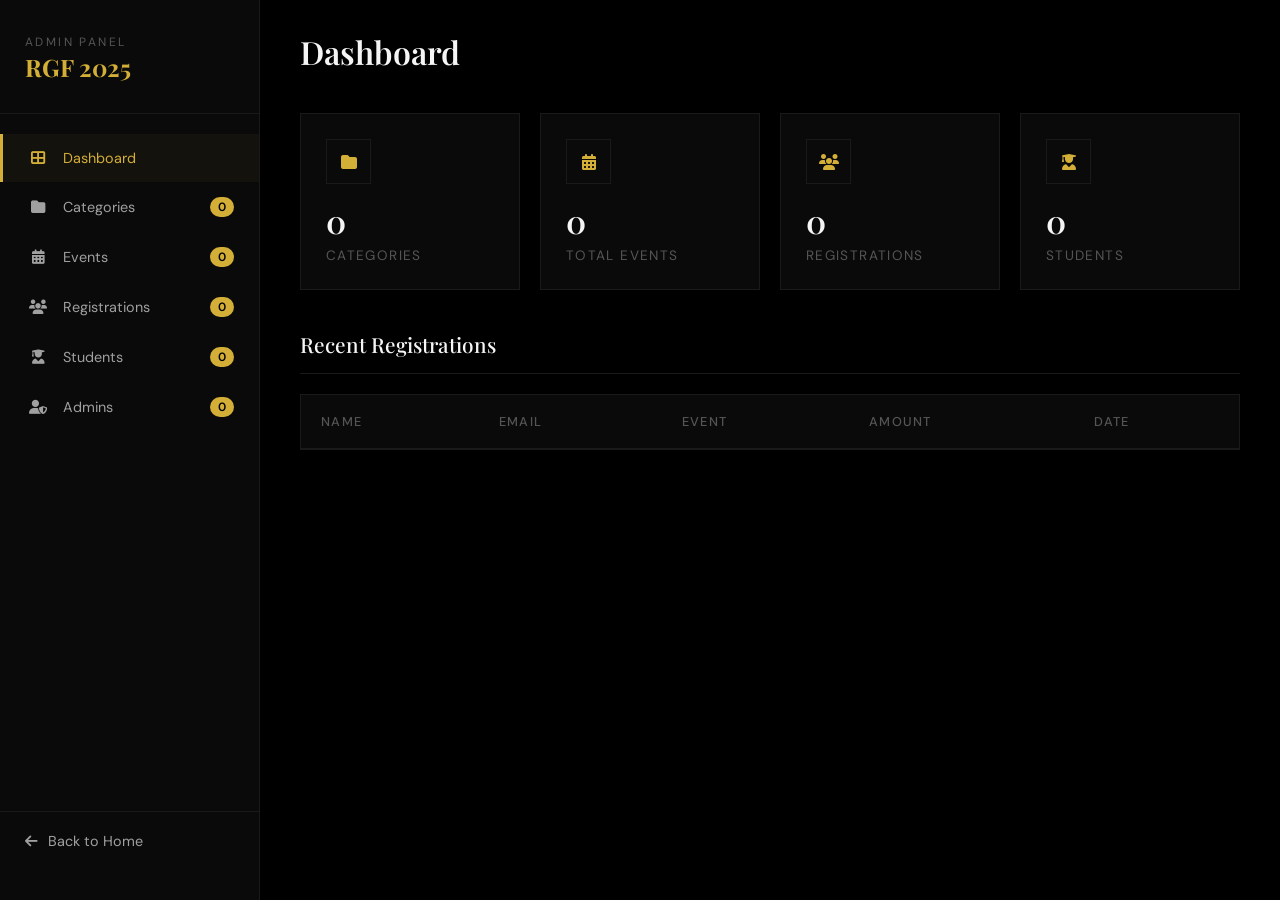
==== webtech/webtechapp/templates/webtechapp/admin_dashboard.html @ 16cd63b8 "admin customize" ====
<!DOCTYPE html>
<html lang="en">
<head>
  <meta charset="UTF-8" />
  <meta name="viewport" content="width=device-width, initial-scale=1.0" />
  <title>Admin Dashboard // RGF 2025</title>
  <link href="https://fonts.googleapis.com/css2?family=Playfair+Display:wght@400;500;600;700&family=DM+Sans:wght@400;500;600;700&family=Cormorant+Garamond:wght@400;500;600&display=swap" rel="stylesheet">
  <link rel="stylesheet" href="https://cdnjs.cloudflare.com/ajax/libs/font-awesome/6.4.0/css/all.min.css">
  <style>
    :root {
      --bg-primary: #000000;
      --bg-secondary: #0a0a0a;
      --bg-card: #0d0d0d;
      --bg-elevated: #141414;
      --text-primary: #f5f5f5;
      --text-secondary: #a0a0a0;
      --text-muted: #555555;
      --accent-gold: #d4af37;
      --accent-copper: #b87333;
      --border-subtle: #1a1a1a;
    }

    * {
      margin: 0;
      padding: 0;
      box-sizing: border-box;
    }

    body {
      font-family: 'DM Sans', sans-serif;
      background: #000000;
      color: var(--text-primary);
      min-height: 100vh;
    }

    .sidebar {
      position: fixed;
      left: 0;
      top: 0;
      width: 260px;
      height: 100vh;
      background: #0a0a0a;
      border-right: 1px solid var(--border-subtle);
      padding: 30px 0;
      display: flex;
      flex-direction: column;
      z-index: 100;
    }

    .sidebar-logo {
      padding: 0 25px 30px;
      border-bottom: 1px solid var(--border-subtle);
      margin-bottom: 20px;
    }

    .sidebar-logo h2 {
      font-family: 'Playfair Display', serif;
      font-size: 1.5rem;
      color: var(--accent-gold);
    }

    .sidebar-logo span {
      font-size: 0.75rem;
      color: var(--text-muted);
      text-transform: uppercase;
      letter-spacing: 0.2em;
    }

    .sidebar-nav {
      flex: 1;
    }

    .nav-item {
      display: flex;
      align-items: center;
      gap: 15px;
      padding: 15px 25px;
      color: var(--text-secondary);
      text-decoration: none;
      font-size: 0.9rem;
      transition: all 0.3s;
      cursor: pointer;
      border-left: 3px solid transparent;
    }

    .nav-item:hover, .nav-item.active {
      background: rgba(212, 175, 55, 0.05);
      color: var(--accent-gold);
      border-left-color: var(--accent-gold);
    }

    .nav-item i {
      width: 20px;
      text-align: center;
    }

    .nav-item .badge {
      margin-left: auto;
      background: var(--accent-gold);
      color: #000000;
      padding: 2px 8px;
      border-radius: 10px;
      font-size: 0.75rem;
      font-weight: 600;
    }

    .sidebar-footer {
      padding: 20px 25px;
      border-top: 1px solid var(--border-subtle);
    }

    .back-btn {
      display: flex;
      align-items: center;
      gap: 10px;
      color: var(--text-secondary);
      text-decoration: none;
      font-size: 0.9rem;
      transition: color 0.3s;
    }

    .back-btn:hover {
      color: var(--accent-gold);
    }

    .main-content {
      margin-left: 260px;
      padding: 30px 40px;
    }

    .page-header {
      display: flex;
      justify-content: space-between;
      align-items: center;
      margin-bottom: 40px;
    }

    .page-title {
      font-family: 'Playfair Display', serif;
      font-size: 2rem;
      font-weight: 600;
    }

    .add-btn {
      display: inline-flex;
      align-items: center;
      gap: 8px;
      padding: 12px 24px;
      background: transparent;
      border: 1px solid var(--accent-gold);
      color: var(--accent-gold);
      font-family: 'DM Sans', sans-serif;
      font-size: 0.85rem;
      font-weight: 500;
      cursor: pointer;
      transition: all 0.3s;
    }

    .add-btn:hover {
      background: var(--accent-gold);
      color: #000000;
    }

    .dashboard-grid {
      display: grid;
      grid-template-columns: repeat(4, 1fr);
      gap: 20px;
      margin-bottom: 40px;
    }

    .stat-card {
      background: #0a0a0a;
      border: 1px solid var(--border-subtle);
      padding: 25px;
    }

    .stat-card .icon {
      width: 45px;
      height: 45px;
      display: flex;
      align-items: center;
      justify-content: center;
      border: 1px solid var(--border-subtle);
      margin-bottom: 15px;
      color: var(--accent-gold);
    }

    .stat-card .value {
      font-family: 'Playfair Display', serif;
      font-size: 2rem;
      font-weight: 600;
      margin-bottom: 5px;
    }

    .stat-card .label {
      font-size: 0.85rem;
      color: var(--text-muted);
      text-transform: uppercase;
      letter-spacing: 0.1em;
    }

    .section-title {
      font-family: 'Playfair Display', serif;
      font-size: 1.3rem;
      font-weight: 500;
      margin-bottom: 20px;
      padding-bottom: 15px;
      border-bottom: 1px solid var(--border-subtle);
      display: flex;
      justify-content: space-between;
      align-items: center;
    }

    .section-title .count {
      font-size: 0.85rem;
      color: var(--text-muted);
    }

    .table-wrapper {
      background: #0a0a0a;
      border: 1px solid var(--border-subtle);
      overflow-x: auto;
      margin-bottom: 40px;
    }

    table {
      width: 100%;
      border-collapse: collapse;
    }

    th, td {
      padding: 18px 20px;
      text-align: left;
      border-bottom: 1px solid var(--border-subtle);
    }

    th {
      font-size: 0.8rem;
      text-transform: uppercase;
      letter-spacing: 0.1em;
      color: var(--text-muted);
      font-weight: 500;
    }

    td {
      font-size: 0.9rem;
    }

    tr:hover {
      background: #0d0d0d;
    }

    .action-btns {
      display: flex;
      gap: 8px;
    }

    .action-btn {
      width: 32px;
      height: 32px;
      display: flex;
      align-items: center;
      justify-content: center;
      border: 1px solid var(--border-subtle);
      background: transparent;
      color: var(--text-secondary);
      cursor: pointer;
      transition: all 0.3s;
    }

    .action-btn:hover {
      border-color: var(--accent-gold);
      color: var(--accent-gold);
    }

    .action-btn.delete:hover {
      border-color: #ff4444;
      color: #ff4444;
    }

    .tab-content {
      display: none;
    }

    .tab-content.active {
      display: block;
    }

    .empty-state {
      text-align: center;
      padding: 60px 20px;
      color: var(--text-muted);
    }

    .empty-state i {
      font-size: 3rem;
      margin-bottom: 15px;
      opacity: 0.3;
    }

    /* Modal */
    .modal-overlay {
      position: fixed;
      top: 0;
      left: 0;
      width: 100%;
      height: 100%;
      background: rgba(0, 0, 0, 0.9);
      display: none;
      justify-content: center;
      align-items: center;
      z-index: 1000;
    }

    .modal-overlay.active {
      display: flex;
    }

    .modal {
      background: #0a0a0a;
      border: 1px solid var(--border-subtle);
      padding: 35px;
      max-width: 500px;
      width: 90%;
      max-height: 90vh;
      overflow-y: auto;
    }

    .modal-title {
      font-family: 'Playfair Display', serif;
      font-size: 1.5rem;
      margin-bottom: 25px;
    }

    .form-group {
      margin-bottom: 20px;
    }

    .form-label {
      display: block;
      font-size: 0.85rem;
      text-transform: uppercase;
      letter-spacing: 0.1em;
      color: var(--text-secondary);
      margin-bottom: 8px;
    }

    .form-input, .form-select, .form-textarea {
      width: 100%;
      padding: 12px 15px;
      background: #0d0d0d;
      border: 1px solid var(--border-subtle);
      color: var(--text-primary);
      font-family: 'DM Sans', sans-serif;
      font-size: 0.95rem;
    }

    .form-input:focus, .form-select:focus, .form-textarea:focus {
      outline: none;
      border-color: var(--accent-gold);
    }

    .form-textarea {
      min-height: 100px;
      resize: vertical;
    }

    .form-actions {
      display: flex;
      gap: 15px;
      margin-top: 25px;
    }

    .form-btn {
      flex: 1;
      padding: 12px;
      font-family: 'DM Sans', sans-serif;
      font-size: 0.9rem;
      font-weight: 500;
      cursor: pointer;
      transition: all 0.3s;
    }

    .form-btn.primary {
      background: var(--accent-gold);
      border: none;
      color: #000000;
    }

    .form-btn.primary:hover {
      background: #e5c14b;
    }

    .form-btn.secondary {
      background: transparent;
      border: 1px solid var(--border-subtle);
      color: var(--text-secondary);
    }

    .form-btn.secondary:hover {
      border-color: var(--text-secondary);
    }

    .close-modal {
      position: absolute;
      top: 20px;
      right: 20px;
      background: none;
      border: none;
      color: var(--text-muted);
      font-size: 1.5rem;
      cursor: pointer;
    }

    .events-grid {
      display: grid;
      grid-template-columns: repeat(auto-fill, minmax(280px, 1fr));
      gap: 20px;
      margin-top: 20px;
    }

    .event-card {
      background: #0d0d0d;
      border: 1px solid var(--border-subtle);
      padding: 0;
      overflow: hidden;
    }

    .event-card img {
      width: 100%;
      height: 150px;
      object-fit: cover;
    }

    .event-card-body {
      padding: 20px;
    }

    .event-card-title {
      font-family: 'Playfair Display', serif;
      font-size: 1.1rem;
      font-weight: 500;
      margin-bottom: 8px;
    }

    .event-card-desc {
      font-size: 0.85rem;
      color: var(--text-secondary);
      margin-bottom: 12px;
      line-height: 1.5;
    }

    .event-card-price {
      color: var(--accent-copper);
      font-weight: 600;
    }

    .event-card-actions {
      display: flex;
      gap: 10px;
      margin-top: 15px;
    }

    @media (max-width: 1200px) {
      .dashboard-grid {
        grid-template-columns: repeat(2, 1fr);
      }
    }

    @media (max-width: 768px) {
      .sidebar {
        width: 100%;
        height: auto;
        position: relative;
      }

      .main-content {
        margin-left: 0;
        padding: 20px;
      }

      .dashboard-grid {
        grid-template-columns: 1fr;
      }
    }
  </style>
</head>
<body>
  <aside class="sidebar">
    <div class="sidebar-logo">
      <span>Admin Panel</span>
      <h2>RGF 2025</h2>
    </div>
    <nav class="sidebar-nav">
      <a class="nav-item active" data-tab="dashboard">
        <i class="fas fa-th-large"></i>
        Dashboard
      </a>
      <a class="nav-item" data-tab="categories">
        <i class="fas fa-folder"></i>
        Categories
        <span class="badge" id="catCount">0</span>
      </a>
      <a class="nav-item" data-tab="events">
        <i class="fas fa-calendar-alt"></i>
        Events
        <span class="badge" id="eventCount">0</span>
      </a>
      <a class="nav-item" data-tab="registrations">
        <i class="fas fa-users"></i>
        Registrations
        <span class="badge" id="regCount">0</span>
      </a>
      <a class="nav-item" data-tab="students">
        <i class="fas fa-user-graduate"></i>
        Students
        <span class="badge" id="studentCount">0</span>
      </a>
      <a class="nav-item" data-tab="admins">
        <i class="fas fa-user-shield"></i>
        Admins
        <span class="badge" id="adminCount">0</span>
      </a>
    </nav>
    <div class="sidebar-footer">
      <a href="{% url 'index' %}" class="back-btn">
        <i class="fas fa-arrow-left"></i>
        Back to Home
      </a>
    </div>
  </aside>

  <main class="main-content">
    <div class="page-header">
      <h1 class="page-title" id="pageTitle">Dashboard</h1>
    </div>

    <!-- Dashboard Tab -->
    <div class="tab-content active" id="dashboard">
      <div class="dashboard-grid">
        <div class="stat-card">
          <div class="icon"><i class="fas fa-folder"></i></div>
          <div class="value" id="totalCategories">0</div>
          <div class="label">Categories</div>
        </div>
        <div class="stat-card">
          <div class="icon"><i class="fas fa-calendar-alt"></i></div>
          <div class="value" id="totalEvents">0</div>
          <div class="label">Total Events</div>
        </div>
        <div class="stat-card">
          <div class="icon"><i class="fas fa-users"></i></div>
          <div class="value" id="totalRegistrations">0</div>
          <div class="label">Registrations</div>
        </div>
        <div class="stat-card">
          <div class="icon"><i class="fas fa-user-graduate"></i></div>
          <div class="value" id="totalStudents">0</div>
          <div class="label">Students</div>
        </div>
      </div>

      <h3 class="section-title">Recent Registrations</h3>
      <div class="table-wrapper">
        <table>
          <thead>
            <tr>
              <th>Name</th>
              <th>Email</th>
              <th>Event</th>
              <th>Amount</th>
              <th>Date</th>
            </tr>
          </thead>
          <tbody id="recentRegistrations"></tbody>
        </table>
      </div>
    </div>

    <!-- Categories Tab -->
    <div class="tab-content" id="categories">
      <div class="section-title">
        <span>Event Categories</span>
        <button class="add-btn" onclick="openCategoryModal()">
          <i class="fas fa-plus"></i> Add Category
        </button>
      </div>
      <div class="table-wrapper">
        <table>
          <thead>
            <tr>
              <th>Name</th>
              <th>Icon</th>
              <th>Description</th>
              <th>Events</th>
              <th>Actions</th>
            </tr>
          </thead>
          <tbody id="categoriesTable"></tbody>
        </table>
      </div>
    </div>

    <!-- Events Tab -->
    <div class="tab-content" id="events">
      <div class="section-title">
        <span>All Events</span>
        <button class="add-btn" onclick="openEventModal()">
          <i class="fas fa-plus"></i> Add Event
        </button>
      </div>
      <div class="events-grid" id="eventsGrid"></div>
    </div>

    <!-- Registrations Tab -->
    <div class="tab-content" id="registrations">
      <div class="section-title">
        <span>Event Registrations</span>
      </div>
      <div class="table-wrapper">
        <table>
          <thead>
            <tr>
              <th>ID</th>
              <th>Name</th>
              <th>Email</th>
              <th>Phone</th>
              <th>Event</th>
              <th>Amount</th>
              <th>Actions</th>
            </tr>
          </thead>
          <tbody id="registrationsTable"></tbody>
        </table>
      </div>
    </div>

    <!-- Students Tab -->
    <div class="tab-content" id="students">
      <div class="section-title">
        <span>Registered Students</span>
        <button class="add-btn" onclick="openStudentModal()">
          <i class="fas fa-plus"></i> Add Student
        </button>
      </div>
      <div class="table-wrapper">
        <table>
          <thead>
            <tr>
              <th>ID</th>
              <th>Name</th>
              <th>Email</th>
              <th>Phone</th>
              <th>Joined</th>
              <th>Actions</th>
            </tr>
          </thead>
          <tbody id="studentsTable"></tbody>
        </table>
      </div>
    </div>

    <!-- Admins Tab -->
    <div class="tab-content" id="admins">
      <div class="section-title">
        <span>Admin Users</span>
        <button class="add-btn" onclick="openAdminModal()">
          <i class="fas fa-plus"></i> Add Admin
        </button>
      </div>
      <div class="table-wrapper">
        <table>
          <thead>
            <tr>
              <th>ID</th>
              <th>Username</th>
              <th>Created</th>
              <th>Actions</th>
            </tr>
          </thead>
          <tbody id="adminsTable"></tbody>
        </table>
      </div>
    </div>
  </main>

  <!-- Category Modal -->
  <div class="modal-overlay" id="categoryModal">
    <div class="modal">
      <button class="close-modal" onclick="closeModal('categoryModal')">&times;</button>
      <h2 class="modal-title" id="categoryModalTitle">Add Category</h2>
      <form id="categoryForm">
        <input type="hidden" id="categoryId">
        <div class="form-group">
          <label class="form-label">Category Name</label>
          <input type="text" class="form-input" id="categoryName" required>
        </div>
        <div class="form-group">
          <label class="form-label">Icon (SVG path name)</label>
          <select class="form-select" id="categoryIcon">
            <option value="cpu">CPU / Technical</option>
            <option value="palette">Palette / Cultural</option>
            <option value="wrench">Wrench / Workshop</option>
            <option value="trophy">Trophy / Sports</option>
            <option value="microphone">Microphone / Pro-Show</option>
            <option value="rocket">Rocket / Start-Up</option>
          </select>
        </div>
        <div class="form-group">
          <label class="form-label">Description</label>
          <textarea class="form-textarea" id="categoryDesc"></textarea>
        </div>
        <div class="form-actions">
          <button type="button" class="form-btn secondary" onclick="closeModal('categoryModal')">Cancel</button>
          <button type="submit" class="form-btn primary">Save</button>
        </div>
      </form>
    </div>
  </div>

  <!-- Event Modal -->
  <div class="modal-overlay" id="eventModal">
    <div class="modal">
      <button class="close-modal" onclick="closeModal('eventModal')">&times;</button>
      <h2 class="modal-title" id="eventModalTitle">Add Event</h2>
      <form id="eventForm">
        <input type="hidden" id="eventId">
        <div class="form-group">
          <label class="form-label">Category</label>
          <select class="form-select" id="eventCategory" required></select>
        </div>
        <div class="form-group">
          <label class="form-label">Event Name</label>
          <input type="text" class="form-input" id="eventName" required>
        </div>
        <div class="form-group">
          <label class="form-label">Description</label>
          <textarea class="form-textarea" id="eventDesc"></textarea>
        </div>
        <div class="form-group">
          <label class="form-label">Price (₹)</label>
          <input type="number" class="form-input" id="eventPrice" required>
        </div>
        <div class="form-group">
          <label class="form-label">Image URL</label>
          <input type="url" class="form-input" id="eventImage">
        </div>
        <div class="form-actions">
          <button type="button" class="form-btn secondary" onclick="closeModal('eventModal')">Cancel</button>
          <button type="submit" class="form-btn primary">Save</button>
        </div>
      </form>
    </div>
  </div>

  <!-- Student Modal -->
  <div class="modal-overlay" id="studentModal">
    <div class="modal">
      <button class="close-modal" onclick="closeModal('studentModal')">&times;</button>
      <h2 class="modal-title" id="studentModalTitle">Add Student</h2>
      <form id="studentForm">
        <input type="hidden" id="studentId">
        <div class="form-group">
          <label class="form-label">Name</label>
          <input type="text" class="form-input" id="studentName" required>
        </div>
        <div class="form-group">
          <label class="form-label">Email</label>
          <input type="email" class="form-input" id="studentEmail">
        </div>
        <div class="form-group">
          <label class="form-label">Phone</label>
          <input type="text" class="form-input" id="studentPhone">
        </div>
        <div class="form-group">
          <label class="form-label">Password</label>
          <input type="password" class="form-input" id="studentPassword">
        </div>
        <div class="form-actions">
          <button type="button" class="form-btn secondary" onclick="closeModal('studentModal')">Cancel</button>
          <button type="submit" class="form-btn primary">Save</button>
        </div>
      </form>
    </div>
  </div>

  <!-- Admin Modal -->
  <div class="modal-overlay" id="adminModal">
    <div class="modal">
      <button class="close-modal" onclick="closeModal('adminModal')">&times;</button>
      <h2 class="modal-title" id="adminModalTitle">Add Admin</h2>
      <form id="adminForm">
        <input type="hidden" id="adminId">
        <div class="form-group">
          <label class="form-label">Username</label>
          <input type="text" class="form-input" id="adminUsername" required>
        </div>
        <div class="form-group">
          <label class="form-label">Password</label>
          <input type="password" class="form-input" id="adminPassword" required>
        </div>
        <div class="form-actions">
          <button type="button" class="form-btn secondary" onclick="closeModal('adminModal')">Cancel</button>
          <button type="submit" class="form-btn primary">Save</button>
        </div>
      </form>
    </div>
  </div>

  <script>
    let categoriesData = [];

    // Tab Navigation
    document.querySelectorAll('.nav-item').forEach(item => {
      item.addEventListener('click', () => {
        const tab = item.dataset.tab;
        
        document.querySelectorAll('.nav-item').forEach(i => i.classList.remove('active'));
        item.classList.add('active');
        
        document.querySelectorAll('.tab-content').forEach(t => t.classList.remove('active'));
        document.getElementById(tab).classList.add('active');

        const titles = {
          'dashboard': 'Dashboard',
          'categories': 'Categories',
          'events': 'Events',
          'registrations': 'Registrations',
          'students': 'Students',
          'admins': 'Admins'
        };
        document.getElementById('pageTitle').textContent = titles[tab];
      });
    });

    // Load Data
    async function loadCategories() {
      const res = await fetch('/api/categories/');
      const data = await res.json();
      categoriesData = data.categories;
      
      document.getElementById('catCount').textContent = categoriesData.length;
      document.getElementById('totalCategories').textContent = categoriesData.length;
      
      let totalEvents = 0;
      categoriesData.forEach(cat => totalEvents += cat.events.length);
      document.getElementById('eventCount').textContent = totalEvents;
      document.getElementById('totalEvents').textContent = totalEvents;

      const tbody = document.getElementById('categoriesTable');
      tbody.innerHTML = categoriesData.map(cat => `
        <tr>
          <td>${cat.name}</td>
          <td><i class="fas fa-${cat.icon}"></i></td>
          <td>${cat.description || '-'}</td>
          <td>${cat.events.length}</td>
          <td>
            <div class="action-btns">
              <button class="action-btn" onclick="editCategory(${cat.id})"><i class="fas fa-edit"></i></button>
              <button class="action-btn delete" onclick="deleteCategory(${cat.id})"><i class="fas fa-trash"></i></button>
            </div>
          </td>
        </tr>
      `).join('');

      // Update event category dropdown
      const eventCatSelect = document.getElementById('eventCategory');
      eventCatSelect.innerHTML = categoriesData.map(cat => `<option value="${cat.id}">${cat.name}</option>`).join('');
    }

    async function loadEvents() {
      const grid = document.getElementById('eventsGrid');
      
      if (categoriesData.length === 0) {
        await loadCategories();
      }

      let allEvents = [];
      categoriesData.forEach(cat => {
        cat.events.forEach(event => {
          allEvents.push({...event, categoryName: cat.name});
        });
      });

      grid.innerHTML = allEvents.map(event => `
        <div class="event-card">
          <img src="${event.image || 'https://images.unsplash.com/photo-1540575467063-178a50c2df87?w=400&h=300&fit=crop'}" alt="${event.name}">
          <div class="event-card-body">
            <div class="event-card-title">${event.name}</div>
            <div class="event-card-desc">${event.description || 'No description available'}</div>
            <div class="event-card-price">₹${event.price}</div>
            <div class="event-card-actions">
              <button class="action-btn" onclick="editEvent(${event.id})"><i class="fas fa-edit"></i></button>
              <button class="action-btn delete" onclick="deleteEvent(${event.id})"><i class="fas fa-trash"></i></button>
            </div>
          </div>
        </div>
      `).join('');
    }

    async function loadRegistrations() {
      const res = await fetch('/api/registrations/');
      const data = await res.json();
      const registrations = data.registrations;
      
      document.getElementById('regCount').textContent = registrations.length;
      document.getElementById('totalRegistrations').textContent = registrations.length;

      const tbody = document.getElementById('registrationsTable');
      tbody.innerHTML = registrations.map(reg => `
        <tr>
          <td>#${reg.id}</td>
          <td>${reg.name}</td>
          <td>${reg.email}</td>
          <td>${reg.phone}</td>
          <td>${reg.event_name}</td>
          <td>₹${reg.event_price}</td>
          <td>
            <div class="action-btns">
              <button class="action-btn delete" onclick="deleteRegistration(${reg.id})"><i class="fas fa-trash"></i></button>
            </div>
          </td>
        </tr>
      `).join('');

      // Recent registrations for dashboard
      document.getElementById('recentRegistrations').innerHTML = registrations.slice(0, 5).map(reg => `
        <tr>
          <td>${reg.name}</td>
          <td>${reg.email}</td>
          <td>${reg.event_name}</td>
          <td>₹${reg.event_price}</td>
          <td>${new Date(reg.created_at).toLocaleDateString()}</td>
        </tr>
      `).join('');
    }

    async function loadStudents() {
      const res = await fetch('/api/students/');
      const data = await res.json();
      const students = data.students;
      
      document.getElementById('studentCount').textContent = students.length;
      document.getElementById('totalStudents').textContent = students.length;

      const tbody = document.getElementById('studentsTable');
      tbody.innerHTML = students.map(student => `
        <tr>
          <td>#${student.id}</td>
          <td>${student.name}</td>
          <td>${student.email || '-'}</td>
          <td>${student.phone || '-'}</td>
          <td>${new Date(student.created_at).toLocaleDateString()}</td>
          <td>
            <div class="action-btns">
              <button class="action-btn" onclick="editStudent(${student.id})"><i class="fas fa-edit"></i></button>
              <button class="action-btn delete" onclick="deleteStudent(${student.id})"><i class="fas fa-trash"></i></button>
            </div>
          </td>
        </tr>
      `).join('');
    }

    async function loadAdmins() {
      const res = await fetch('/api/admins/');
      const data = await res.json();
      const admins = data.admins;
      
      document.getElementById('adminCount').textContent = admins.length;

      const tbody = document.getElementById('adminsTable');
      tbody.innerHTML = admins.map(admin => `
        <tr>
          <td>#${admin.id}</td>
          <td>${admin.username}</td>
          <td>${new Date(admin.created_at).toLocaleDateString()}</td>
          <td>
            <div class="action-btns">
              <button class="action-btn delete" onclick="deleteAdmin(${admin.id})"><i class="fas fa-trash"></i></button>
            </div>
          </td>
        </tr>
      `).join('');
    }

    // Modal Functions
    function openModal(id) {
      document.getElementById(id).classList.add('active');
    }

    function closeModal(id) {
      document.getElementById(id).classList.remove('active');
    }

    function openCategoryModal(id = null) {
      document.getElementById('categoryModalTitle').textContent = id ? 'Edit Category' : 'Add Category';
      document.getElementById('categoryId').value = id || '';
      
      if (id) {
        const cat = categoriesData.find(c => c.id === id);
        document.getElementById('categoryName').value = cat.name;
        document.getElementById('categoryIcon').value = cat.icon;
        document.getElementById('categoryDesc').value = cat.description || '';
      } else {
        document.getElementById('categoryForm').reset();
      }
      
      openModal('categoryModal');
    }

    function openEventModal(id = null) {
      document.getElementById('eventModalTitle').textContent = id ? 'Edit Event' : 'Add Event';
      document.getElementById('eventId').value = id || '';
      
      if (id) {
        let event = null;
        categoriesData.forEach(cat => {
          const found = cat.events.find(e => e.id === id);
          if (found) event = {...found, categoryId: cat.id};
        });
        if (event) {
          document.getElementById('eventCategory').value = event.categoryId;
          document.getElementById('eventName').value = event.name;
          document.getElementById('eventDesc').value = event.description || '';
          document.getElementById('eventPrice').value = event.price;
          document.getElementById('eventImage').value = event.image || '';
        }
      } else {
        document.getElementById('eventForm').reset();
      }
      
      openModal('eventModal');
    }

    function openStudentModal(id = null) {
      document.getElementById('studentModalTitle').textContent = id ? 'Edit Student' : 'Add Student';
      document.getElementById('studentId').value = id || '';
      document.getElementById('studentForm').reset();
      openModal('studentModal');
    }

    function openAdminModal(id = null) {
      document.getElementById('adminModalTitle').textContent = id ? 'Edit Admin' : 'Add Admin';
      document.getElementById('adminId').value = id || '';
      document.getElementById('adminForm').reset();
      openModal('adminModal');
    }

    // CRUD Operations
    document.getElementById('categoryForm').addEventListener('submit', async (e) => {
      e.preventDefault();
      const id = document.getElementById('categoryId').value;
      const data = {
        name: document.getElementById('categoryName').value,
        icon: document.getElementById('categoryIcon').value,
        description: document.getElementById('categoryDesc').value
      };

      if (id) {
        data.id = id;
        await fetch('/api/categories/', { method: 'PUT', body: JSON.stringify(data) });
      } else {
        await fetch('/api/categories/', { method: 'POST', body: JSON.stringify(data) });
      }

      closeModal('categoryModal');
      loadCategories();
      loadEvents();
    });

    document.getElementById('eventForm').addEventListener('submit', async (e) => {
      e.preventDefault();
      const id = document.getElementById('eventId').value;
      const data = {
        name: document.getElementById('eventName').value,
        description: document.getElementById('eventDesc').value,
        price: document.getElementById('eventPrice').value,
        image: document.getElementById('eventImage').value,
        category_id: document.getElementById('eventCategory').value
      };

      if (id) {
        data.id = id;
        await fetch('/api/events/', { method: 'PUT', body: JSON.stringify(data) });
      } else {
        await fetch('/api/events/', { method: 'POST', body: JSON.stringify(data) });
      }

      closeModal('eventModal');
      loadCategories();
      loadEvents();
    });

    document.getElementById('studentForm').addEventListener('submit', async (e) => {
      e.preventDefault();
      const data = {
        name: document.getElementById('studentName').value,
        email: document.getElementById('studentEmail').value,
        phone: document.getElementById('studentPhone').value,
        password: document.getElementById('studentPassword').value
      };

      await fetch('/api/students/', { method: 'POST', body: JSON.stringify(data) });

      closeModal('studentModal');
      loadStudents();
    });

    document.getElementById('adminForm').addEventListener('submit', async (e) => {
      e.preventDefault();
      const data = {
        username: document.getElementById('adminUsername').value,
        password: document.getElementById('adminPassword').value
      };

      await fetch('/api/admins/', { method: 'POST', body: JSON.stringify(data) });

      closeModal('adminModal');
      loadAdmins();
    });

    async function editCategory(id) {
      openCategoryModal(id);
    }

    async function deleteCategory(id) {
      if (confirm('Are you sure you want to delete this category?')) {
        await fetch(`/api/categories/?id=${id}`, { method: 'DELETE' });
        loadCategories();
        loadEvents();
      }
    }

    async function editEvent(id) {
      openEventModal(id);
    }

    async function deleteEvent(id) {
      if (confirm('Are you sure you want to delete this event?')) {
        await fetch(`/api/events/?id=${id}`, { method: 'DELETE' });
        loadCategories();
        loadEvents();
      }
    }

    async function editStudent(id) {
      openStudentModal(id);
    }

    async function deleteStudent(id) {
      if (confirm('Are you sure you want to delete this student?')) {
        await fetch(`/api/students/?id=${id}`, { method: 'DELETE' });
        loadStudents();
      }
    }

    async function deleteAdmin(id) {
      if (confirm('Are you sure you want to delete this admin?')) {
        await fetch(`/api/admins/?id=${id}`, { method: 'DELETE' });
        loadAdmins();
      }
    }

    async function deleteRegistration(id) {
      if (confirm('Are you sure you want to delete this registration?')) {
        await fetch(`/api/registrations/?id=${id}`, { method: 'DELETE' });
        loadRegistrations();
      }
    }

    // Initialize
    async function init() {
      await loadCategories();
      await loadEvents();
      await loadRegistrations();
      await loadStudents();
      await loadAdmins();
    }

    init();
  </script>
</body>
</html>
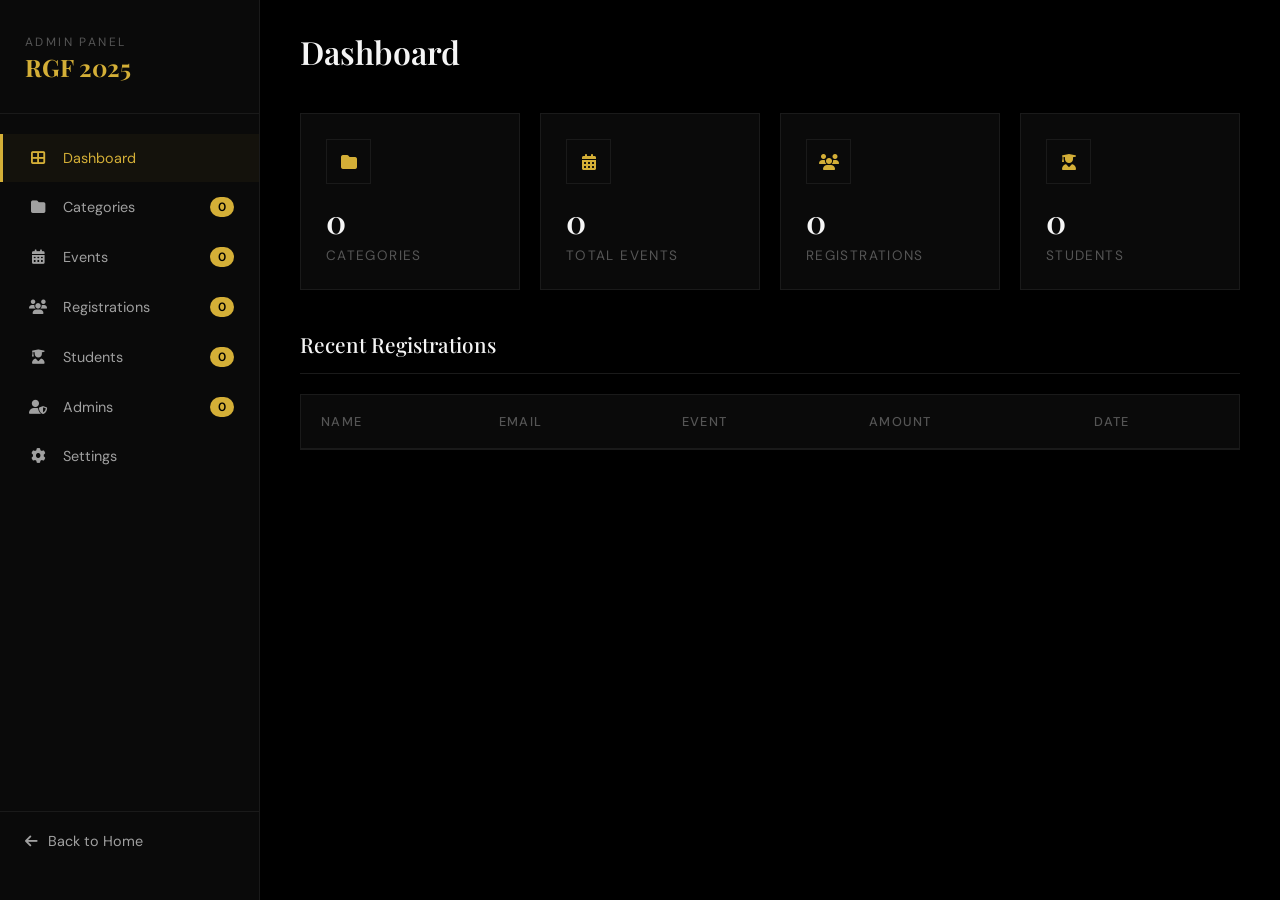
==== commit c9334e2e: "Update login and add new feature" ====
--- a/webtech/webtechapp/templates/webtechapp/admin_dashboard.html
+++ b/webtech/webtechapp/templates/webtechapp/admin_dashboard.html
@@ -284,6 +284,75 @@
 
     .tab-content.active {
       display: block;
+    }
+
+    .settings-card {
+      background: var(--bg-dark);
+      border: 1px solid var(--border);
+      padding: 20px;
+      margin-bottom: 20px;
+    }
+
+    .setting-item {
+      display: flex;
+      justify-content: space-between;
+      align-items: center;
+      padding: 15px 0;
+    }
+
+    .setting-info h3 {
+      color: var(--gold);
+      margin-bottom: 5px;
+    }
+
+    .setting-info p {
+      color: var(--text-muted);
+      font-size: 0.9rem;
+    }
+
+    .toggle {
+      position: relative;
+      display: inline-block;
+      width: 50px;
+      height: 26px;
+    }
+
+    .toggle input {
+      opacity: 0;
+      width: 0;
+      height: 0;
+    }
+
+    .slider {
+      position: absolute;
+      cursor: pointer;
+      top: 0;
+      left: 0;
+      right: 0;
+      bottom: 0;
+      background-color: #333;
+      transition: 0.3s;
+      border-radius: 26px;
+    }
+
+    .slider:before {
+      position: absolute;
+      content: "";
+      height: 18px;
+      width: 18px;
+      left: 4px;
+      bottom: 4px;
+      background-color: white;
+      transition: 0.3s;
+      border-radius: 50%;
+    }
+
+    .toggle input:checked + .slider {
+      background-color: var(--gold);
+    }
+
+    .toggle input:checked + .slider:before {
+      transform: translateX(24px);
     }
 
     .empty-state {
@@ -521,6 +590,10 @@
         Admins
         <span class="badge" id="adminCount">0</span>
       </a>
+      <a class="nav-item" data-tab="settings">
+        <i class="fas fa-cog"></i>
+        Settings
+      </a>
     </nav>
     <div class="sidebar-footer">
       <a href="{% url 'index' %}" class="back-btn">
@@ -590,7 +663,6 @@
           <thead>
             <tr>
               <th>Name</th>
-              <th>Icon</th>
               <th>Description</th>
               <th>Events</th>
               <th>Actions</th>
@@ -682,6 +754,25 @@
         </table>
       </div>
     </div>
+
+    <!-- Settings Tab -->
+    <div class="tab-content" id="settings">
+      <div class="section-title">
+        <span>Settings</span>
+      </div>
+      <div class="settings-card">
+        <div class="setting-item">
+          <div class="setting-info">
+            <h3>Require Login for Event Registration</h3>
+            <p>When enabled, users must be logged in to register for events.</p>
+          </div>
+          <label class="toggle">
+            <input type="checkbox" id="requireLoginToggle">
+            <span class="slider"></span>
+          </label>
+        </div>
+      </div>
+    </div>
   </main>
 
   <!-- Category Modal -->
@@ -696,17 +787,6 @@
           <input type="text" class="form-input" id="categoryName" required>
         </div>
         <div class="form-group">
-          <label class="form-label">Icon (SVG path name)</label>
-          <select class="form-select" id="categoryIcon">
-            <option value="cpu">CPU / Technical</option>
-            <option value="palette">Palette / Cultural</option>
-            <option value="wrench">Wrench / Workshop</option>
-            <option value="trophy">Trophy / Sports</option>
-            <option value="microphone">Microphone / Pro-Show</option>
-            <option value="rocket">Rocket / Start-Up</option>
-          </select>
-        </div>
-        <div class="form-group">
           <label class="form-label">Description</label>
           <textarea class="form-textarea" id="categoryDesc"></textarea>
         </div>
@@ -827,7 +907,8 @@
           'events': 'Events',
           'registrations': 'Registrations',
           'students': 'Students',
-          'admins': 'Admins'
+          'admins': 'Admins',
+          'settings': 'Settings'
         };
         document.getElementById('pageTitle').textContent = titles[tab];
       });
@@ -851,7 +932,6 @@
       tbody.innerHTML = categoriesData.map(cat => `
         <tr>
           <td>${cat.name}</td>
-          <td><i class="fas fa-${cat.icon}"></i></td>
           <td>${cat.description || '-'}</td>
           <td>${cat.events.length}</td>
           <td>
@@ -999,7 +1079,6 @@
       if (id) {
         const cat = categoriesData.find(c => c.id === id);
         document.getElementById('categoryName').value = cat.name;
-        document.getElementById('categoryIcon').value = cat.icon;
         document.getElementById('categoryDesc').value = cat.description || '';
       } else {
         document.getElementById('categoryForm').reset();
@@ -1052,7 +1131,6 @@
       const id = document.getElementById('categoryId').value;
       const data = {
         name: document.getElementById('categoryName').value,
-        icon: document.getElementById('categoryIcon').value,
         description: document.getElementById('categoryDesc').value
       };
 
@@ -1168,6 +1246,21 @@
       }
     }
 
+    // Settings toggle
+    document.getElementById('requireLoginToggle').addEventListener('change', async (e) => {
+      await fetch('/api/settings/', {
+        method: 'POST',
+        headers: {'Content-Type': 'application/json'},
+        body: JSON.stringify({require_login: e.target.checked})
+      });
+    });
+
+    async function loadSettings() {
+      const res = await fetch('/api/settings/');
+      const data = await res.json();
+      document.getElementById('requireLoginToggle').checked = data.require_login;
+    }
+
     // Initialize
     async function init() {
       await loadCategories();
@@ -1175,6 +1268,7 @@
       await loadRegistrations();
       await loadStudents();
       await loadAdmins();
+      await loadSettings();
     }
 
     init();
